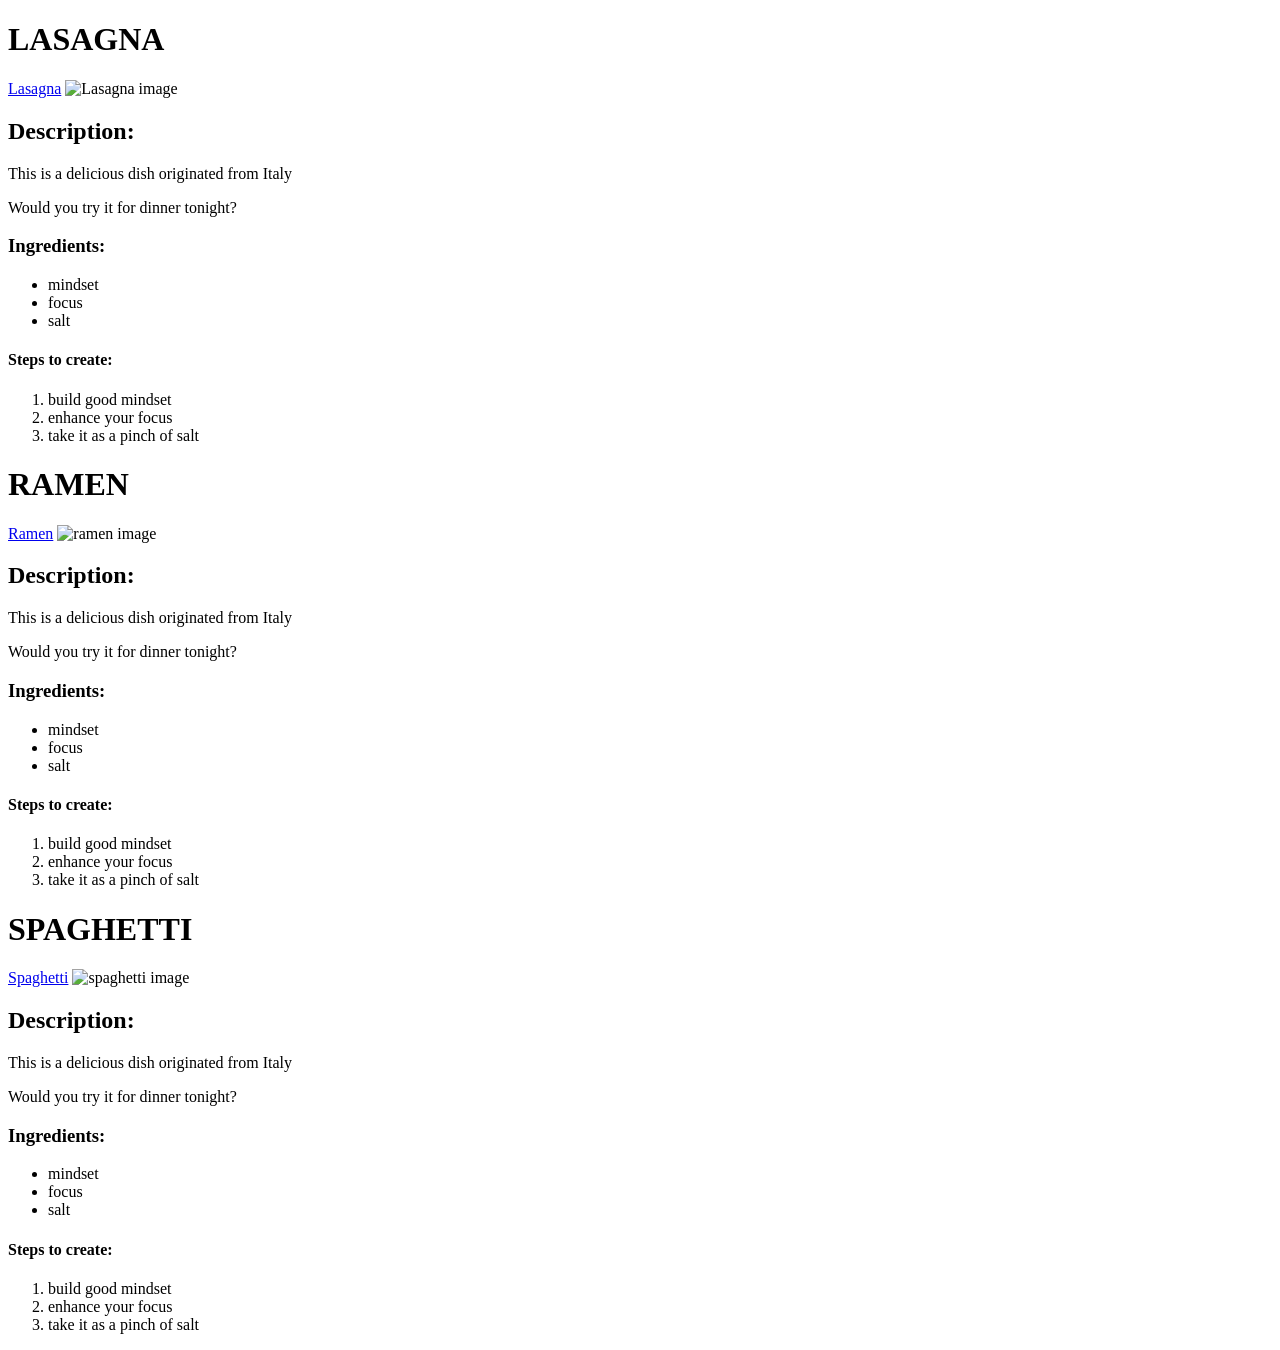
==== index.html @ 15312302 "adding my first project" ====
<!DOCTYPE html>
<html lang="en">
<head>
  <meta charset="UTF-8"/>
  <meta name="viewport" content="width=device-width, initial-scale=1.0"/>
  <title>Odin Recipes</title>
</head>
<body>
  <h1>LASAGNA</h1>
  <a href="recipes/lasagna.html">Lasagna</a>
  <img src="recipes images/lasagna.webp" alt="Lasagna image" height="100" width="150">
  <h2>Description:</h2>
  <p>This is a delicious dish originated from Italy</p>
  <p>Would you try it for dinner tonight?</p>
  <h3>Ingredients:</h3>
  <ul>
    <li>mindset</li>
    <li>focus</li>
    <li>salt</li>
  </ul>
  <h4>Steps to create:</h4>
  <ol>
    <li>build good mindset</li>
    <li>enhance your focus</li>
    <li>take it as a pinch of salt</li>
  </ol>
  <h1>RAMEN</h1>
  <a href="recipes/ramen.html">Ramen</a>
  <img src="recipes images/ramen.webp" alt="ramen image"  height="100" width="150">
  <h2>Description:</h2>
  <p>This is a delicious dish originated from Italy</p>
  <p>Would you try it for dinner tonight?</p>
  <h3>Ingredients:</h3>
  <ul>
    <li>mindset</li>
    <li>focus</li>
    <li>salt</li>
  </ul>
  <h4>Steps to create:</h4>
  <ol>
    <li>build good mindset</li>
    <li>enhance your focus</li>
    <li>take it as a pinch of salt</li>
  </ol>
  <h1>SPAGHETTI</h1>
  <a href="recipes/spaghetti.html">Spaghetti</a>
  <img src="recipes images/spaghetti.webp" alt="spaghetti image" height="100" width="150">
  <h2>Description:</h2>
  <p>This is a delicious dish originated from Italy</p>
  <p>Would you try it for dinner tonight?</p>
  <h3>Ingredients:</h3>
  <ul>
    <li>mindset</li>
    <li>focus</li>
    <li>salt</li>
  </ul>
  <h4>Steps to create:</h4>
  <ol>
    <li>build good mindset</li>
    <li>enhance your focus</li>
    <li>take it as a pinch of salt</li>
  </ol>  
</body>
</html>
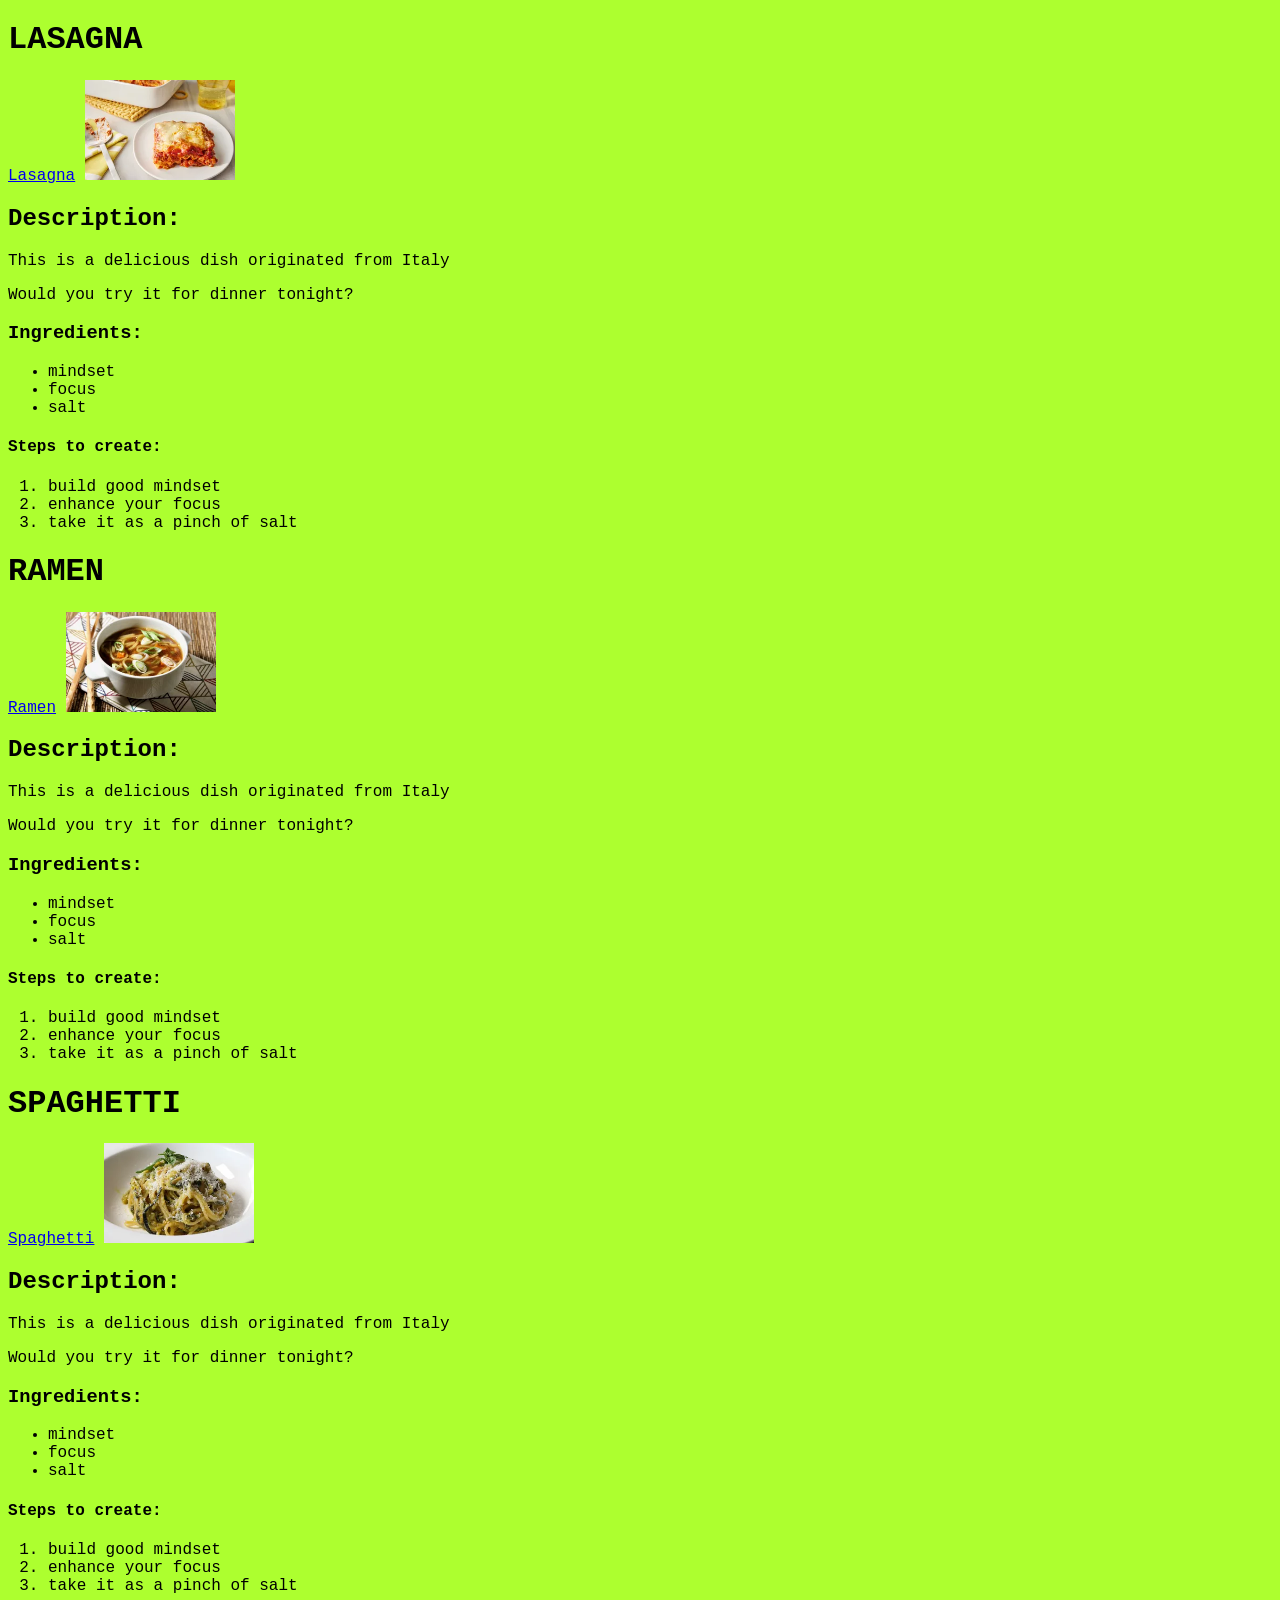
==== commit f6721404: "updating css" ====
--- a/index.html
+++ b/index.html
@@ -4,6 +4,7 @@
   <meta charset="UTF-8"/>
   <meta name="viewport" content="width=device-width, initial-scale=1.0"/>
   <title>Odin Recipes</title>
+  <link rel="stylesheet" href="style.css"/>
 </head>
 <body>
   <h1>LASAGNA</h1>
--- a/style.css
+++ b/style.css
@@ -0,0 +1,4 @@
+body {
+    background-color: greenyellow;
+    font-family:'Courier New', Courier, monospace;
+}
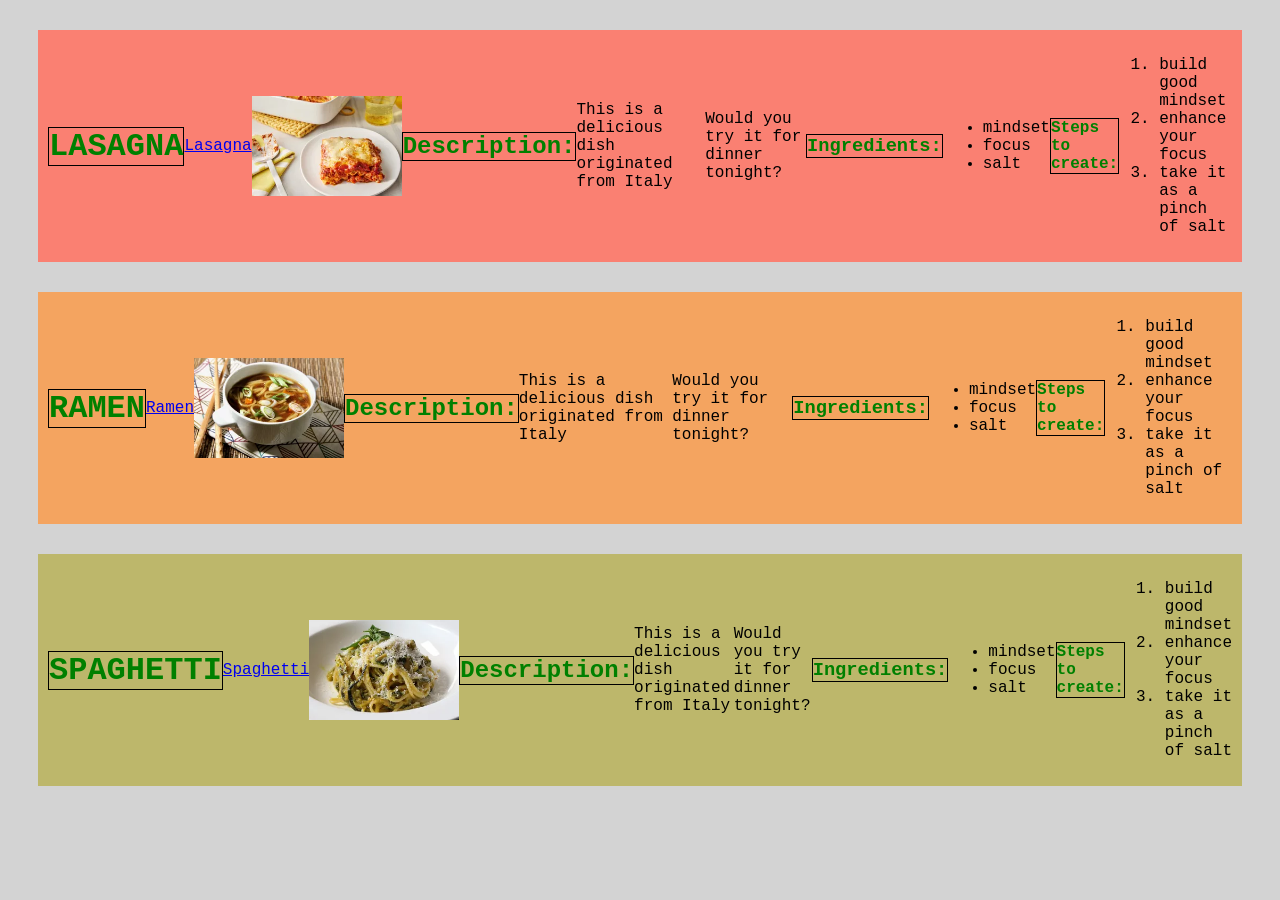
==== commit 7f44a6e7: "updating css and html" ====
--- a/index.html
+++ b/index.html
@@ -7,7 +7,8 @@
   <link rel="stylesheet" href="style.css"/>
 </head>
 <body>
-  <h1>LASAGNA</h1>
+  <div class="lasagna">
+  <h1 class="title">LASAGNA</h1>
   <a href="recipes/lasagna.html">Lasagna</a>
   <img src="recipes images/lasagna.webp" alt="Lasagna image" height="100" width="150">
   <h2>Description:</h2>
@@ -25,7 +26,9 @@
     <li>enhance your focus</li>
     <li>take it as a pinch of salt</li>
   </ol>
-  <h1>RAMEN</h1>
+</div>
+<div class="ramen">
+  <h1 class="title">RAMEN</h1>
   <a href="recipes/ramen.html">Ramen</a>
   <img src="recipes images/ramen.webp" alt="ramen image"  height="100" width="150">
   <h2>Description:</h2>
@@ -43,7 +46,9 @@
     <li>enhance your focus</li>
     <li>take it as a pinch of salt</li>
   </ol>
-  <h1>SPAGHETTI</h1>
+</div>
+<div class="spaghetti">
+  <h1 class="title">SPAGHETTI</h1>
   <a href="recipes/spaghetti.html">Spaghetti</a>
   <img src="recipes images/spaghetti.webp" alt="spaghetti image" height="100" width="150">
   <h2>Description:</h2>
@@ -60,7 +65,8 @@
     <li>build good mindset</li>
     <li>enhance your focus</li>
     <li>take it as a pinch of salt</li>
-  </ol>  
+  </ol>
+</div>  
 </body>
 </html>
 
--- a/style.css
+++ b/style.css
@@ -1,4 +1,34 @@
 body {
-    background-color: greenyellow;
+    background-color: lightgray;
     font-family:'Courier New', Courier, monospace;
+}
+
+.lasagna {
+    background-color:salmon;
+    margin:30px;
+    padding: 10px 10px;
+    display:flex;
+    align-items:center;
+}
+
+.ramen {
+    background-color:sandybrown;
+    margin:30px;
+    padding: 10px 10px;
+    display:flex;
+    align-items:center;
+}
+
+.spaghetti {
+    background-color:darkkhaki;
+    margin:30px;
+    padding: 10px 10px;
+    display:flex;
+    align-items:center;
+}
+
+h1, h2, h3, h4 {
+    border:1px black solid;
+    color:green;
+    font-style:bold;
 }
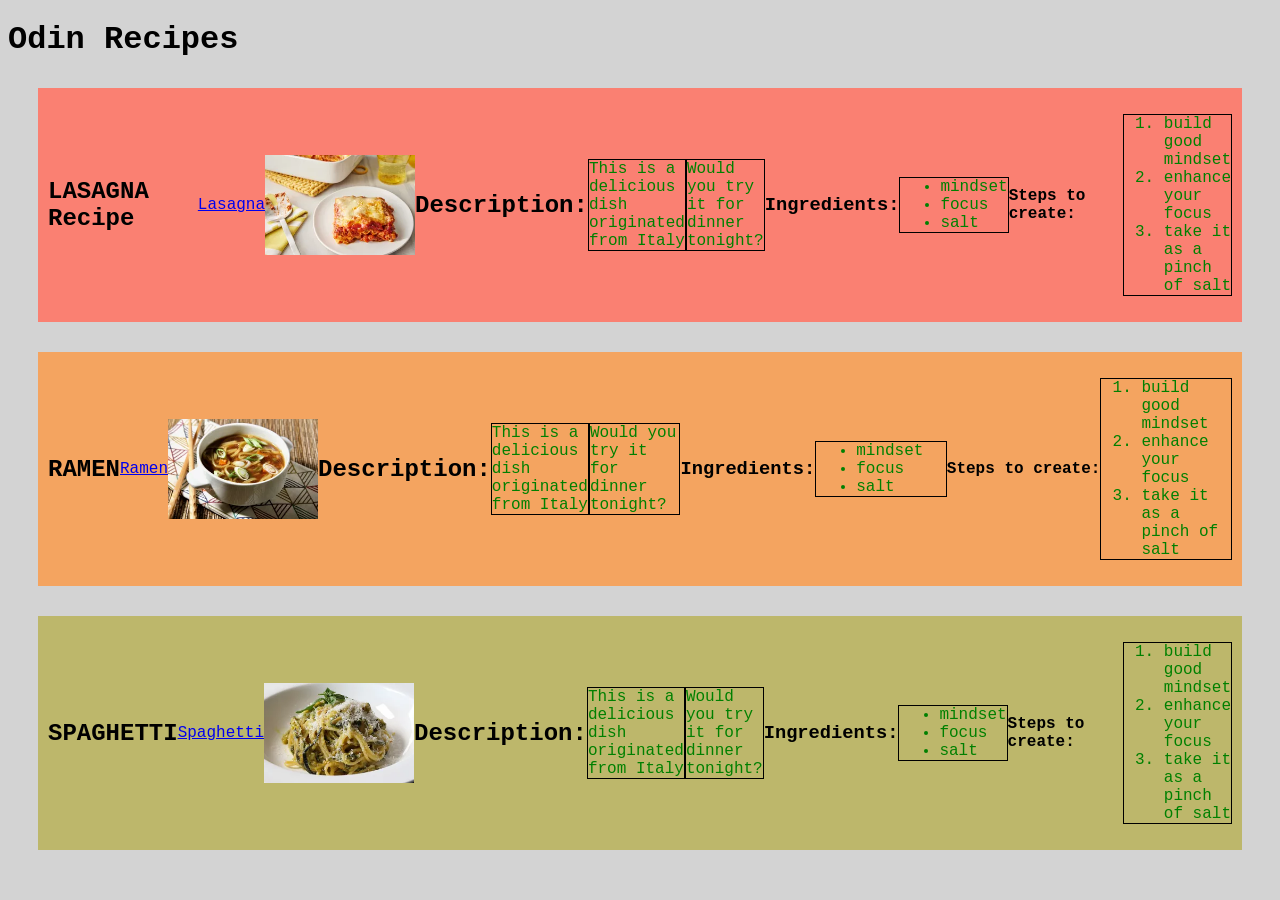
==== commit 47fc85e5: "updating the main index.html Cleaning the heading, should be only one h1 in the document. Also clean" ====
--- a/index.html
+++ b/index.html
@@ -7,66 +7,67 @@
   <link rel="stylesheet" href="style.css"/>
 </head>
 <body>
+  <h1>Odin Recipes</h1>
   <div class="lasagna">
-  <h1 class="title">LASAGNA</h1>
-  <a href="recipes/lasagna.html">Lasagna</a>
-  <img src="recipes images/lasagna.webp" alt="Lasagna image" height="100" width="150">
-  <h2>Description:</h2>
-  <p>This is a delicious dish originated from Italy</p>
-  <p>Would you try it for dinner tonight?</p>
-  <h3>Ingredients:</h3>
-  <ul>
-    <li>mindset</li>
-    <li>focus</li>
-    <li>salt</li>
-  </ul>
-  <h4>Steps to create:</h4>
-  <ol>
-    <li>build good mindset</li>
-    <li>enhance your focus</li>
-    <li>take it as a pinch of salt</li>
-  </ol>
-</div>
-<div class="ramen">
-  <h1 class="title">RAMEN</h1>
-  <a href="recipes/ramen.html">Ramen</a>
-  <img src="recipes images/ramen.webp" alt="ramen image"  height="100" width="150">
-  <h2>Description:</h2>
-  <p>This is a delicious dish originated from Italy</p>
-  <p>Would you try it for dinner tonight?</p>
-  <h3>Ingredients:</h3>
-  <ul>
-    <li>mindset</li>
-    <li>focus</li>
-    <li>salt</li>
-  </ul>
-  <h4>Steps to create:</h4>
-  <ol>
-    <li>build good mindset</li>
-    <li>enhance your focus</li>
-    <li>take it as a pinch of salt</li>
-  </ol>
-</div>
-<div class="spaghetti">
-  <h1 class="title">SPAGHETTI</h1>
-  <a href="recipes/spaghetti.html">Spaghetti</a>
-  <img src="recipes images/spaghetti.webp" alt="spaghetti image" height="100" width="150">
-  <h2>Description:</h2>
-  <p>This is a delicious dish originated from Italy</p>
-  <p>Would you try it for dinner tonight?</p>
-  <h3>Ingredients:</h3>
-  <ul>
-    <li>mindset</li>
-    <li>focus</li>
-    <li>salt</li>
-  </ul>
-  <h4>Steps to create:</h4>
-  <ol>
-    <li>build good mindset</li>
-    <li>enhance your focus</li>
-    <li>take it as a pinch of salt</li>
-  </ol>
-</div>  
+    <h2 class="lasagna-title">LASAGNA Recipe</h2>
+    <a href="recipes/lasagna.html">Lasagna</a>
+    <img src="recipes images/lasagna.webp" alt="Lasagna image" height="100" width="150">
+    <h2>Description:</h2>
+    <p>This is a delicious dish originated from Italy</p>
+    <p>Would you try it for dinner tonight?</p>
+    <h3>Ingredients:</h3>
+    <ul>
+      <li>mindset</li>
+      <li>focus</li>
+      <li>salt</li>
+    </ul>
+    <h4>Steps to create:</h4>
+    <ol>
+      <li>build good mindset</li>
+      <li>enhance your focus</li>
+      <li>take it as a pinch of salt</li>
+    </ol>
+  </div>
+  <div class="ramen">
+    <h2 class="ramen-title">RAMEN</h2>
+    <a href="recipes/ramen.html">Ramen</a>
+    <img src="recipes images/ramen.webp" alt="ramen image"  height="100" width="150">
+    <h2>Description:</h2>
+    <p>This is a delicious dish originated from Italy</p>
+    <p>Would you try it for dinner tonight?</p>
+    <h3>Ingredients:</h3>
+    <ul>
+      <li>mindset</li>
+      <li>focus</li>
+      <li>salt</li>
+    </ul>
+    <h4>Steps to create:</h4>
+    <ol>
+      <li>build good mindset</li>
+      <li>enhance your focus</li>
+      <li>take it as a pinch of salt</li>
+    </ol>
+  </div>
+  <div class="spaghetti">
+    <h2 class="spaghetti-title">SPAGHETTI</h2>
+    <a href="recipes/spaghetti.html">Spaghetti</a>
+    <img src="recipes images/spaghetti.webp" alt="spaghetti image" height="100" width="150">
+    <h2>Description:</h2>
+    <p>This is a delicious dish originated from Italy</p>
+    <p>Would you try it for dinner tonight?</p>
+    <h3>Ingredients:</h3>
+    <ul>
+      <li>mindset</li>
+      <li>focus</li>
+      <li>salt</li>
+    </ul>
+    <h4>Steps to create:</h4>
+    <ol>
+      <li>build good mindset</li>
+      <li>enhance your focus</li>
+      <li>take it as a pinch of salt</li>
+    </ol>
+  </div>  
 </body>
 </html>
 
--- a/style.css
+++ b/style.css
@@ -27,8 +27,9 @@
     align-items:center;
 }
 
-h1, h2, h3, h4 {
+p, ol, ul {
     border:1px black solid;
     color:green;
     font-style:bold;
+    flex:1;
 }
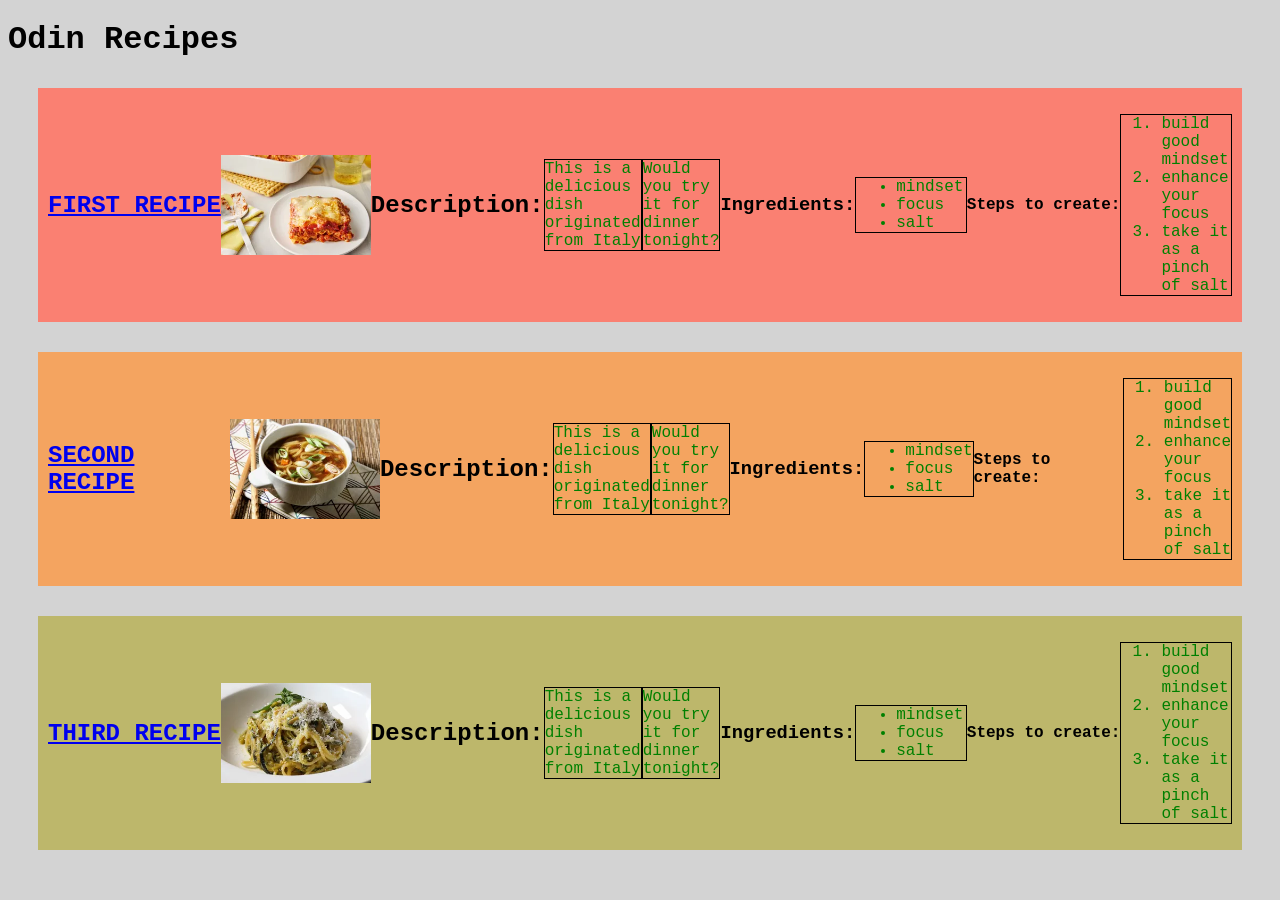
==== commit 4dd9c298: "Change the title of each recipe to first, second, and third. This reduces ambiguity when referring t" ====
--- a/index.html
+++ b/index.html
@@ -8,9 +8,8 @@
 </head>
 <body>
   <h1>Odin Recipes</h1>
-  <div class="lasagna">
-    <h2 class="lasagna-title">LASAGNA Recipe</h2>
-    <a href="recipes/lasagna.html">Lasagna</a>
+    <div class="lasagna">
+    <h2 class="lasagna-title"><a href="recipes/lasagna.html">FIRST RECIPE</a></h2>
     <img src="recipes images/lasagna.webp" alt="Lasagna image" height="100" width="150">
     <h2>Description:</h2>
     <p>This is a delicious dish originated from Italy</p>
@@ -29,8 +28,7 @@
     </ol>
   </div>
   <div class="ramen">
-    <h2 class="ramen-title">RAMEN</h2>
-    <a href="recipes/ramen.html">Ramen</a>
+    <h2 class="ramen-title"><a href="recipes/ramen.html">SECOND RECIPE</a></h2>
     <img src="recipes images/ramen.webp" alt="ramen image"  height="100" width="150">
     <h2>Description:</h2>
     <p>This is a delicious dish originated from Italy</p>
@@ -49,8 +47,7 @@
     </ol>
   </div>
   <div class="spaghetti">
-    <h2 class="spaghetti-title">SPAGHETTI</h2>
-    <a href="recipes/spaghetti.html">Spaghetti</a>
+    <h2 class="spaghetti-title"><a href="recipes/spaghetti.html">THIRD RECIPE</a></h2>
     <img src="recipes images/spaghetti.webp" alt="spaghetti image" height="100" width="150">
     <h2>Description:</h2>
     <p>This is a delicious dish originated from Italy</p>
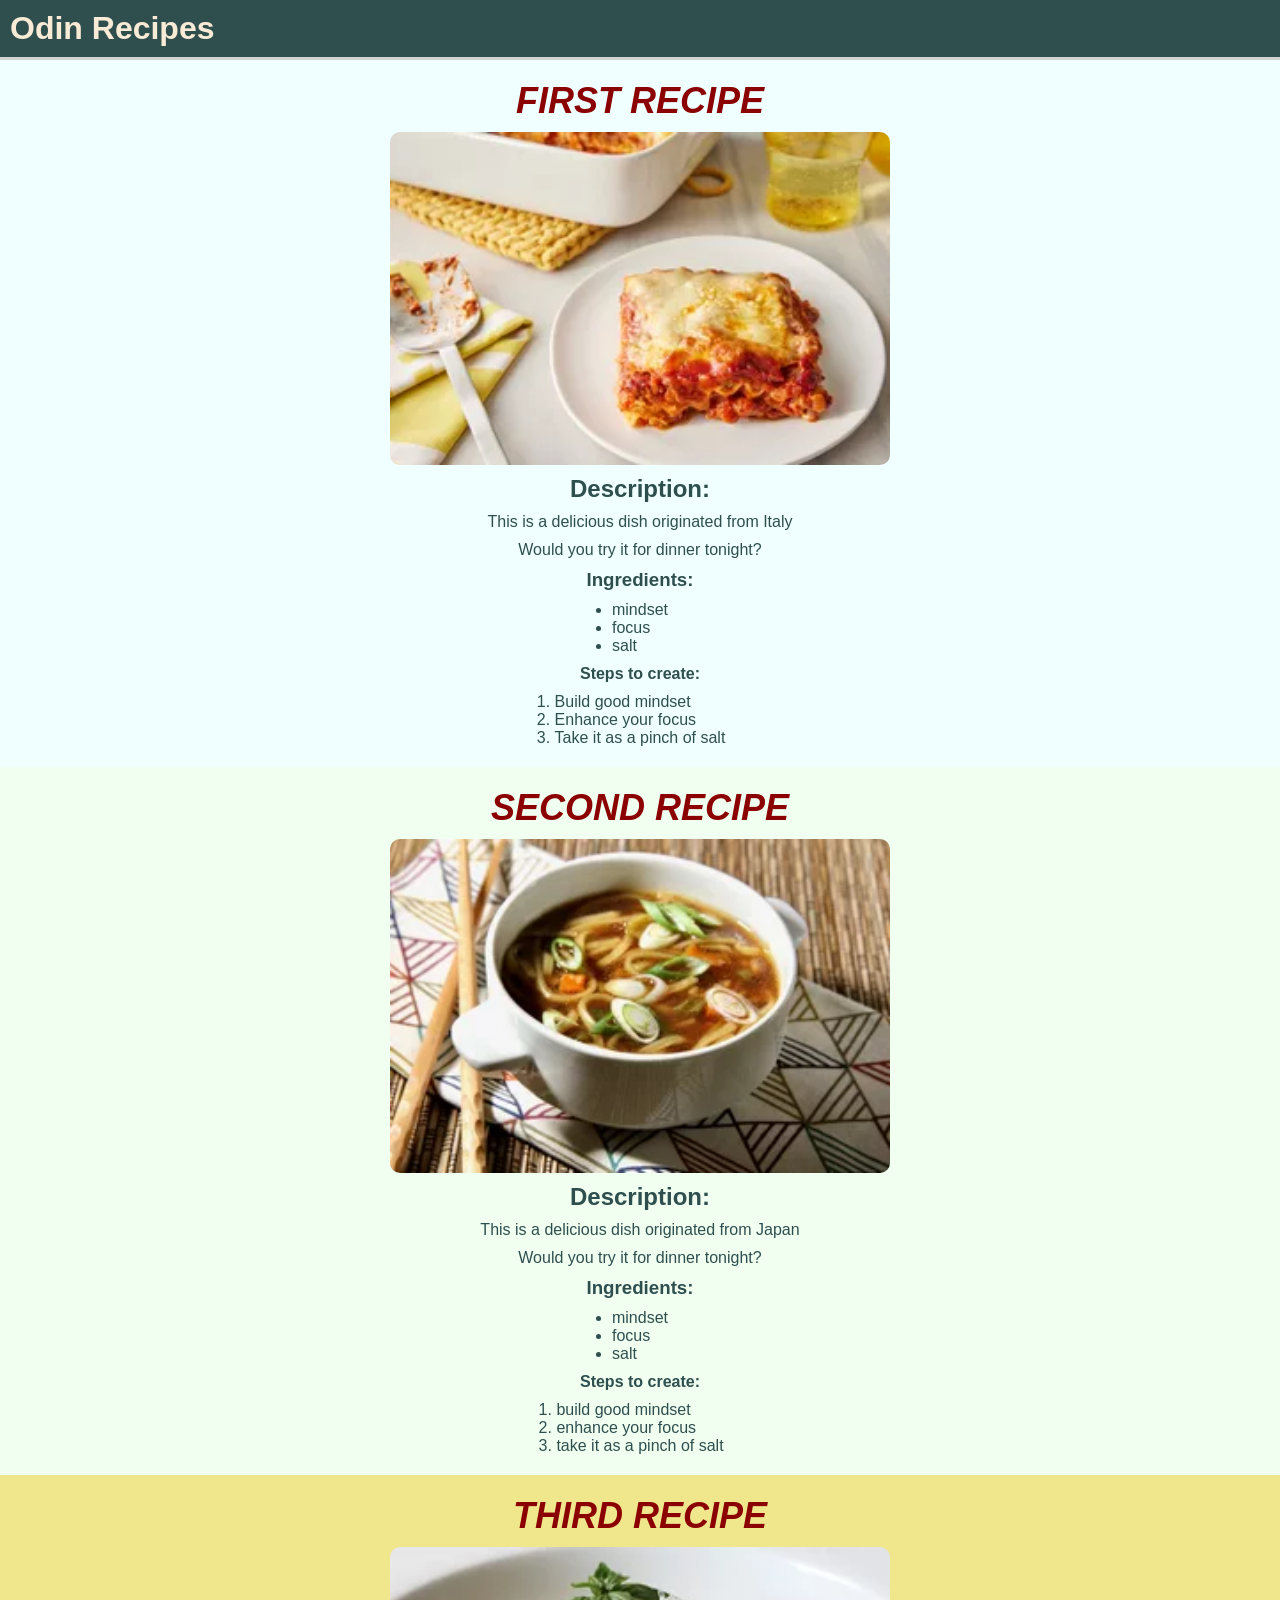
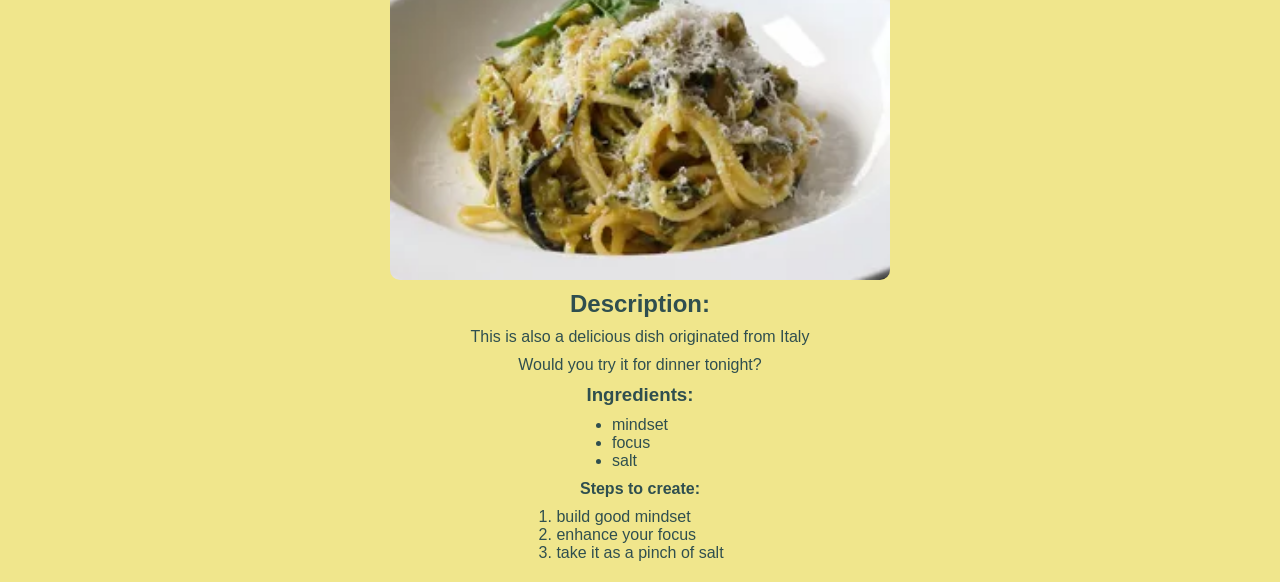
==== commit 79366ddf: "modify index.html and style.css change the structure and adjust the layout (implement flexbox)" ====
--- a/index.html
+++ b/index.html
@@ -7,64 +7,68 @@
   <link rel="stylesheet" href="style.css"/>
 </head>
 <body>
-  <h1>Odin Recipes</h1>
-    <div class="lasagna">
-    <h2 class="lasagna-title"><a href="recipes/lasagna.html">FIRST RECIPE</a></h2>
-    <img src="recipes images/lasagna.webp" alt="Lasagna image" height="100" width="150">
-    <h2>Description:</h2>
-    <p>This is a delicious dish originated from Italy</p>
-    <p>Would you try it for dinner tonight?</p>
-    <h3>Ingredients:</h3>
-    <ul>
-      <li>mindset</li>
-      <li>focus</li>
-      <li>salt</li>
-    </ul>
-    <h4>Steps to create:</h4>
-    <ol>
-      <li>build good mindset</li>
-      <li>enhance your focus</li>
-      <li>take it as a pinch of salt</li>
-    </ol>
-  </div>
-  <div class="ramen">
-    <h2 class="ramen-title"><a href="recipes/ramen.html">SECOND RECIPE</a></h2>
-    <img src="recipes images/ramen.webp" alt="ramen image"  height="100" width="150">
-    <h2>Description:</h2>
-    <p>This is a delicious dish originated from Italy</p>
-    <p>Would you try it for dinner tonight?</p>
-    <h3>Ingredients:</h3>
-    <ul>
-      <li>mindset</li>
-      <li>focus</li>
-      <li>salt</li>
-    </ul>
-    <h4>Steps to create:</h4>
-    <ol>
-      <li>build good mindset</li>
-      <li>enhance your focus</li>
-      <li>take it as a pinch of salt</li>
-    </ol>
-  </div>
-  <div class="spaghetti">
-    <h2 class="spaghetti-title"><a href="recipes/spaghetti.html">THIRD RECIPE</a></h2>
-    <img src="recipes images/spaghetti.webp" alt="spaghetti image" height="100" width="150">
-    <h2>Description:</h2>
-    <p>This is a delicious dish originated from Italy</p>
-    <p>Would you try it for dinner tonight?</p>
-    <h3>Ingredients:</h3>
-    <ul>
-      <li>mindset</li>
-      <li>focus</li>
-      <li>salt</li>
-    </ul>
-    <h4>Steps to create:</h4>
-    <ol>
-      <li>build good mindset</li>
-      <li>enhance your focus</li>
-      <li>take it as a pinch of salt</li>
-    </ol>
-  </div>  
+  <header>
+    <h1>Odin Recipes</h1>
+  </header>
+  <main>
+    <div id="lasagna">
+      <h2 class="title"><a href="recipes/lasagna.html">FIRST RECIPE</a></h2>
+      <img src="recipes images/lasagna.webp" alt="Lasagna image">
+      <h2>Description:</h2>
+      <p>This is a delicious dish originated from Italy</p>
+      <p>Would you try it for dinner tonight?</p>
+      <h3>Ingredients:</h3>
+      <ul>
+        <li>mindset</li>
+        <li>focus</li>
+        <li>salt</li>
+      </ul>
+      <h4>Steps to create:</h4>
+      <ol>
+        <li>Build good mindset</li>
+        <li>Enhance your focus</li>
+        <li>Take it as a pinch of salt</li>
+      </ol>
+    </div>
+    <div id="ramen">
+      <h2 class="title"><a href="recipes/ramen.html">SECOND RECIPE</a></h2>
+      <img src="recipes images/ramen.webp" alt="ramen image">
+      <h2>Description:</h2>
+      <p>This is a delicious dish originated from Japan</p>
+      <p>Would you try it for dinner tonight?</p>
+      <h3>Ingredients:</h3>
+      <ul>
+        <li>mindset</li>
+        <li>focus</li>
+        <li>salt</li>
+      </ul>
+      <h4>Steps to create:</h4>
+      <ol>
+        <li>build good mindset</li>
+        <li>enhance your focus</li>
+        <li>take it as a pinch of salt</li>
+      </ol>
+    </div>
+    <div id="spaghetti">
+      <h2 class="title"><a href="recipes/spaghetti.html">THIRD RECIPE</a></h2>
+      <img src="recipes images/spaghetti.webp" alt="spaghetti image">
+      <h2>Description:</h2>
+      <p>This is also a delicious dish originated from Italy</p>
+      <p>Would you try it for dinner tonight?</p>
+      <h3>Ingredients:</h3>
+      <ul>
+        <li>mindset</li>
+        <li>focus</li>
+        <li>salt</li>
+      </ul>
+      <h4>Steps to create:</h4>
+      <ol>
+        <li>build good mindset</li>
+        <li>enhance your focus</li>
+        <li>take it as a pinch of salt</li>
+      </ol>
+    </div>
+  </main>
 </body>
 </html>
 
--- a/style.css
+++ b/style.css
@@ -1,35 +1,65 @@
+* {
+    box-sizing: border-box;
+    margin:0;
+    padding:0;
+}
+
+header {
+    background-color:darkslategray;
+    display: block;
+    width: 100%;
+    text-align: left;
+    color: antiquewhite;
+    position: fixed;
+    top: 0;
+    padding: 10px;
+}
+
 body {
     background-color: lightgray;
-    font-family:'Courier New', Courier, monospace;
+    font-family: Arial, Helvetica, sans-serif;
+    min-height: 100vh;
 }
 
-.lasagna {
-    background-color:salmon;
-    margin:30px;
-    padding: 10px 10px;
-    display:flex;
-    align-items:center;
+main {
+    margin-top: 60px;
+    width: 100%;
 }
 
-.ramen {
-    background-color:sandybrown;
-    margin:30px;
-    padding: 10px 10px;
-    display:flex;
-    align-items:center;
+#lasagna, #ramen, #spaghetti {
+    display: flex;
+    flex-direction: column;
+    align-items: center;
+    gap: 10px;
+    width: 100%;
+    padding: 20px;
+    color: darkslategray
 }
 
-.spaghetti {
-    background-color:darkkhaki;
-    margin:30px;
-    padding: 10px 10px;
-    display:flex;
-    align-items:center;
+a {
+    text-decoration: none;
+    color: darkred;
+    font-style: italic
 }
 
-p, ol, ul {
-    border:1px black solid;
-    color:green;
-    font-style:bold;
-    flex:1;
+.title {
+    font-size: 36px;
+}
+
+img {
+    width: 500px;
+    height: auto;
+    border-radius: 10px;
+}
+
+#lasagna {
+    background-color:azure;
+}
+
+#ramen {
+    background-color: honeydew;
+}
+
+#spaghetti {
+    background-color:khaki;
 }
